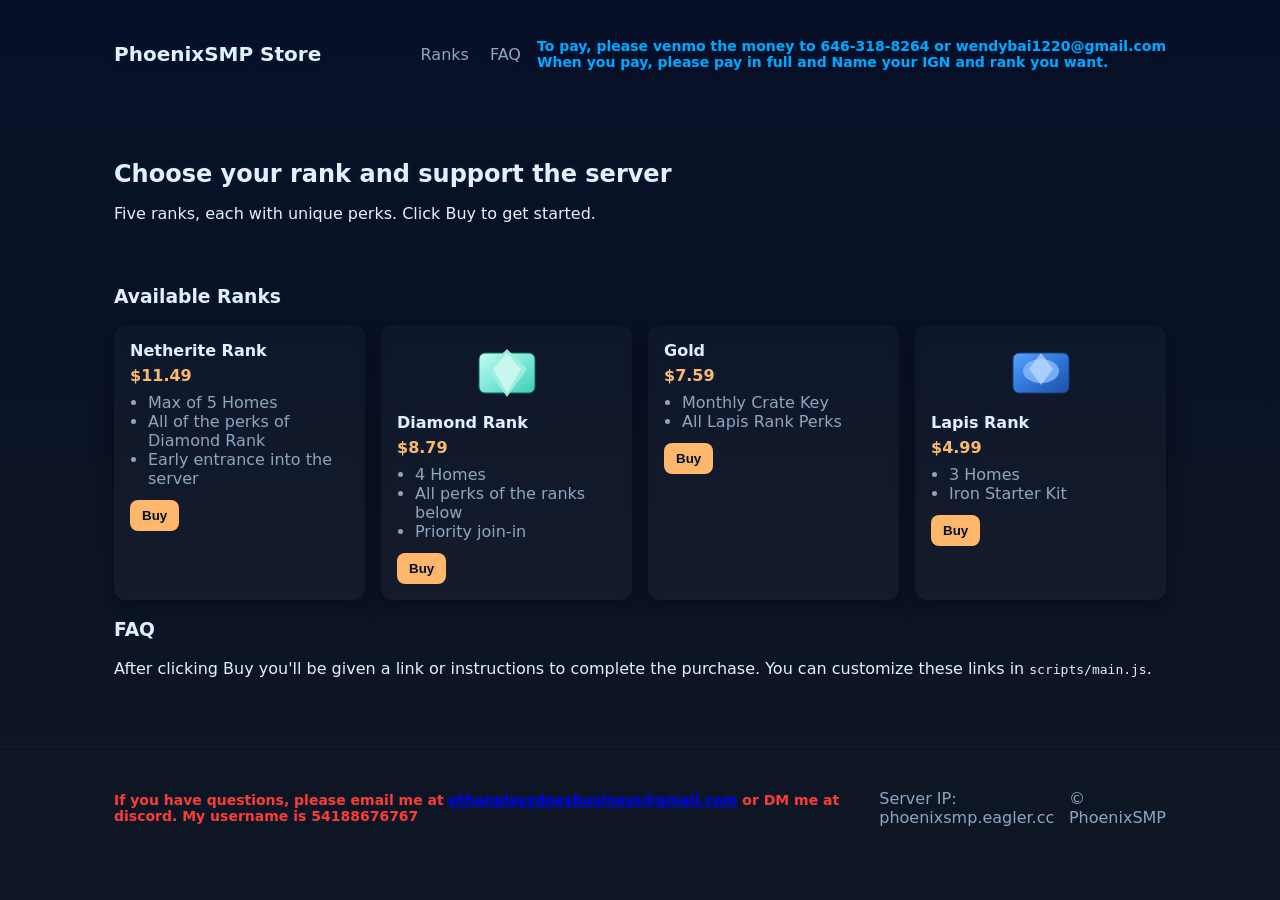
==== index.html @ ae026307 "Update server IP to phoenixsmp.eagler.cc" ====
<!doctype html>
<html lang="en">
<head>
  <meta charset="utf-8" />
  <meta name="viewport" content="width=device-width,initial-scale=1" />
  <title>PhoenixSMP Store — Ranks</title>
  <link rel="stylesheet" href="styles.css" />
</head>
<body>
  <header class="site-header">
    <div class="container">
      <h1>PhoenixSMP Store</h1>
      <div class="header-right">
        <nav>
          <a href="#ranks">Ranks</a>
          <a href="#faq">FAQ</a>
        </nav>
        <div class="pay-info">
          To pay, please venmo the money to 646-318-8264 or wendybai1220@gmail.com<br>
          When you pay, please pay in full and Name your IGN and rank you want.
        </div>
      </div>
    </div>
  </header>

  <main class="container">
    <section class="hero">
      <h2>Choose your rank and support the server</h2>
      <p>Five ranks, each with unique perks. Click Buy to get started.</p>
    </section>

    <section id="ranks">
      <h3>Available Ranks</h3>
      <div class="grid">
        <article class="card">
          <h4>Netherite Rank</h4>
          <p class="price">$11.49</p>
          <ul>
            <li>Max of 5 Homes</li>
            <li>All of the perks of Diamond Rank</li>
            <li>Early entrance into the server</li>
          </ul>
          <button class="buy" data-rank="Netherite Rank">Buy</button>
        </article>

        <article class="card">
          <img src="images/diamond.svg" alt="Diamond Rank" class="rank-img" width="64" height="64">
          <h4>Diamond Rank</h4>
          <p class="price">$8.79</p>
          <ul>
            <li>4 Homes</li>
            <li>All perks of the ranks below</li>
            <li>Priority join-in</li>
          </ul>
          <button class="buy" data-rank="Diamond Rank">Buy</button>
        </article>

        <article class="card">
          <h4>Gold</h4>
          <p class="price">$7.59</p>
          <ul>
            <li>Monthly Crate Key</li>
            <li>All Lapis Rank Perks</li>
          </ul>
          <button class="buy" data-rank="Gold">Buy</button>
        </article>

        <article class="card">
          <img src="images/lapis.svg" alt="Lapis Rank" class="rank-img" width="64" height="64">
          <h4>Lapis Rank</h4>
          <p class="price">$4.99</p>
          <ul>
            <li>3 Homes</li>
            <li>Iron Starter Kit</li>
          </ul>
          <button class="buy" data-rank="Lapis Rank">Buy</button>
        </article>
      </div>
    </section>

    <section id="faq">
      <h3>FAQ</h3>
      <p>After clicking Buy you'll be given a link or instructions to complete the purchase. You can customize these links in <code>scripts/main.js</code>.</p>
    </section>
  </main>

  <footer class="site-footer">
    <div class="container">
      <span class="contact-info">If you have questions, please email me at <a href="mailto:ethanplayzdoesbusiness@gmail.com">ethanplayzdoesbusiness@gmail.com</a> or DM me at discord. My username is 54188676767</span>
      <div class="footer-right">
        <span>Server IP: phoenixsmp.eagler.cc</span>
        <span>&copy; PhoenixSMP</span>
      </div>
    </div>
  </footer>

  <!-- Modal -->
  <div id="modal" class="modal" aria-hidden="true">
    <div class="modal-content">
      <button id="modal-close" class="modal-close" aria-label="Close">×</button>
      <h4 id="modal-title">Buy Rank</h4>
      <p id="modal-body">Redirecting...</p>
      <a id="modal-link" class="btn" href="#">Complete Purchase</a>
    </div>
  </div>

  <script src="scripts/main.js"></script>
</body>
</html>
---- styles.css ----
/* styles.css - simple responsive store layout */
:root{
  --bg:#0f1724; --card:#0b1220; --accent:#ffb86b; --muted:#94a3b8; --glass: rgba(255,255,255,0.03);
  --radius:12px; --max-width:1100px;
  --glow-color: rgba(0,168,255,0.95);
}
*{box-sizing:border-box}
html,body{height:100%}
body{margin:0;font-family:Inter,system-ui,Segoe UI,Roboto,Helvetica,Arial,sans-serif;background:linear-gradient(180deg,#071027 0%,var(--bg)100%);color:#e6eef8}
.container{max-width:var(--max-width);margin:0 auto;padding:24px}

/* Global text glow: applies a colored glow to all text */
* , *::before, *::after {
  text-shadow: 0 0 6px rgba(0,168,255,0.12), 0 0 14px rgba(0,168,255,0.06);
}

.site-header{background:transparent;padding:14px 0}
.site-header .container{display:flex;align-items:center;justify-content:space-between}
.site-header h1{margin:0;font-size:20px}
.site-header nav a{color:var(--muted);margin-left:16px;text-decoration:none}
.header-right{display:flex;align-items:center;gap:16px}
.pay-info{color:#00A8FF;font-weight:700;font-size:14px}
.hero{padding:28px 0}
.hero h2{margin:0 0 8px}
.grid{display:grid;grid-template-columns:repeat(auto-fit,minmax(200px,1fr));gap:16px;margin-top:16px}
.card{background:linear-gradient(180deg,rgba(255,255,255,0.02),var(--glass));padding:16px;border-radius:var(--radius);box-shadow:0 6px 18px rgba(2,6,23,0.6)}
.card h4{margin:0 0 6px}
.price{color:var(--accent);font-weight:700;margin:6px 0}
.card ul{margin:8px 0 12px;padding-left:18px;color:var(--muted)}
.buy{background:var(--accent);border:none;padding:8px 12px;border-radius:8px;color:#06111b;font-weight:600;cursor:pointer}
.site-footer{padding:18px 0;border-top:1px solid rgba(255,255,255,0.03);margin-top:28px}
.site-footer .container{display:flex;justify-content:space-between;color:var(--muted);align-items:center}
.contact-info{color:#FF3B30;font-weight:700;font-size:14px}
.footer-right{display:flex;gap:12px;align-items:center;color:var(--muted)}
.modal{position:fixed;inset:0;display:none;align-items:center;justify-content:center;background:rgba(2,6,23,0.6)}
.modal[aria-hidden="false"]{display:flex}
.modal-content{background:#071029;padding:20px;border-radius:12px;max-width:420px;width:90%;position:relative}
.modal-close{position:absolute;right:10px;top:8px;background:transparent;border:none;color:var(--muted);font-size:20px;cursor:pointer}
.btn{display:inline-block;margin-top:12px;padding:8px 12px;background:var(--accent);color:#06111b;text-decoration:none;border-radius:8px}
@media (max-width:500px){.site-header .container{flex-direction:column;gap:8px;align-items:flex-start}.site-footer .container{flex-direction:column;gap:8px;align-items:flex-start}}

/* rank image helper */
.rank-img{display:block;margin:0 auto 8px;width:64px;height:auto}
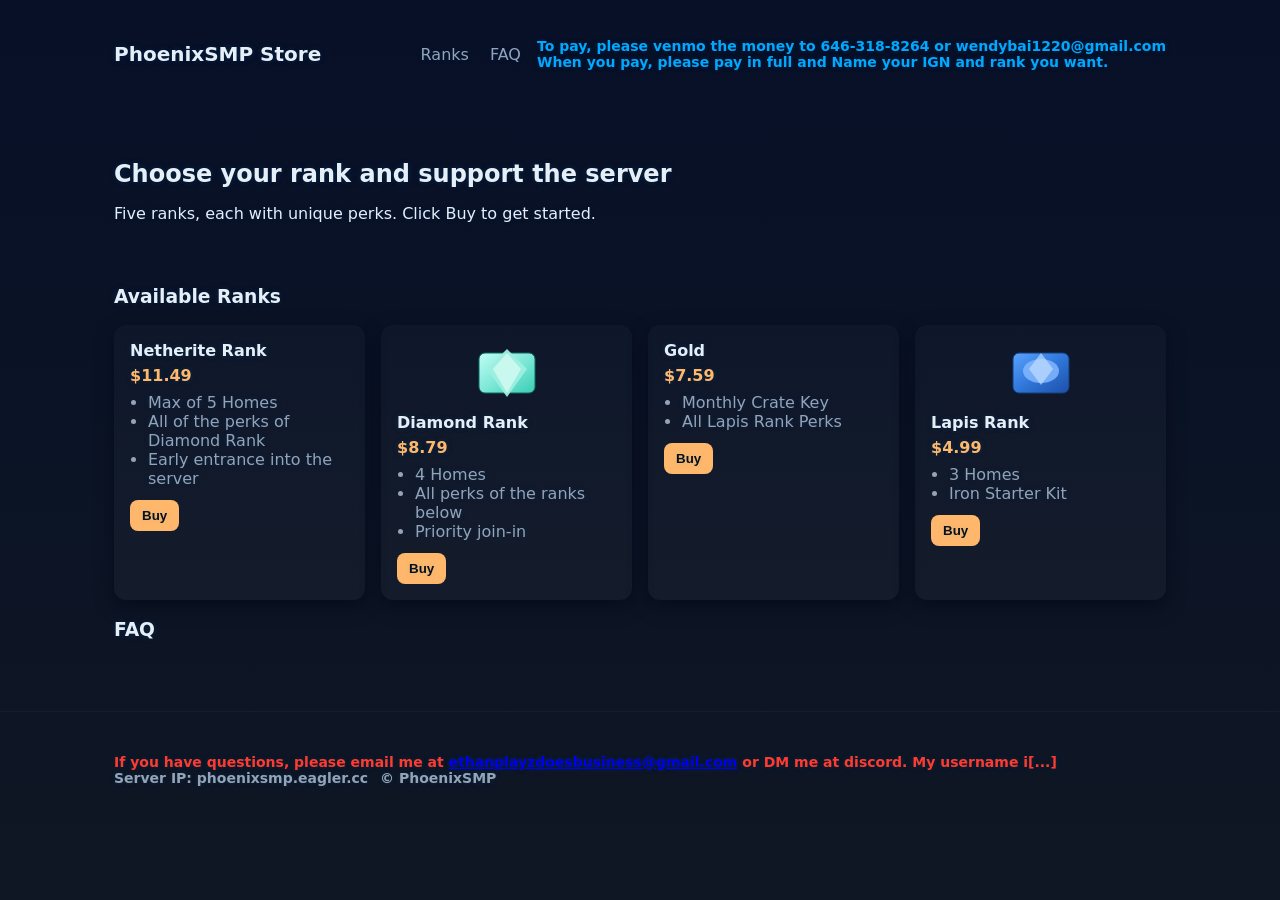
==== commit 53f4d10f: "Remove FAQ line about Buy links in scripts/main.js" ====
--- a/index.html
+++ b/index.html
@@ -80,13 +80,12 @@
 
     <section id="faq">
       <h3>FAQ</h3>
-      <p>After clicking Buy you'll be given a link or instructions to complete the purchase. You can customize these links in <code>scripts/main.js</code>.</p>
     </section>
   </main>
 
   <footer class="site-footer">
     <div class="container">
-      <span class="contact-info">If you have questions, please email me at <a href="mailto:ethanplayzdoesbusiness@gmail.com">ethanplayzdoesbusiness@gmail.com</a> or DM me at discord. My username is 54188676767</span>
+      <span class="contact-info">If you have questions, please email me at <a href="mailto:ethanplayzdoesbusiness@gmail.com">ethanplayzdoesbusiness@gmail.com</a> or DM me at discord. My username i[...]
       <div class="footer-right">
         <span>Server IP: phoenixsmp.eagler.cc</span>
         <span>&copy; PhoenixSMP</span>
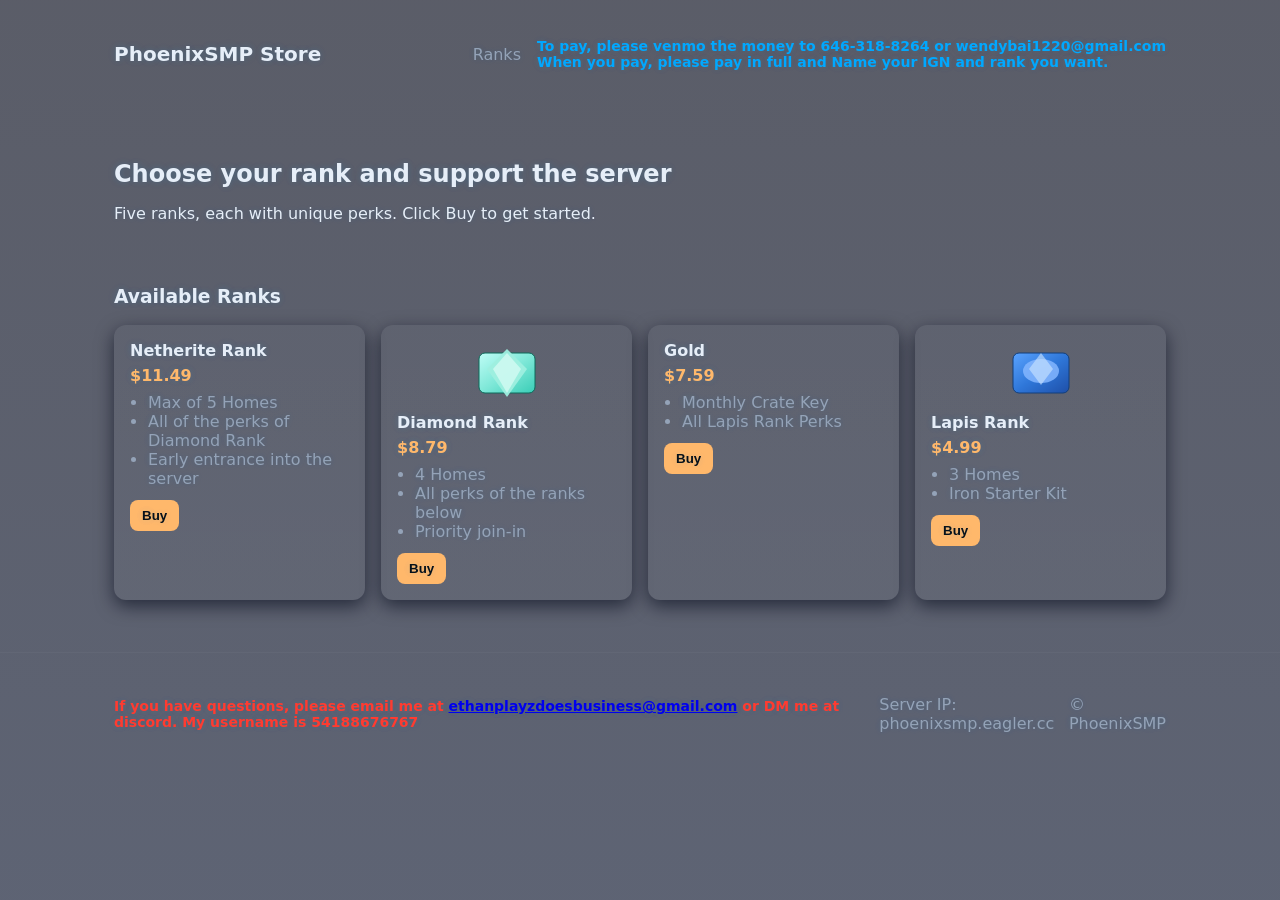
==== commit 06194fa5: "Remove FAQ section and FAQ nav link" ====
--- a/index.html
+++ b/index.html
@@ -13,7 +13,6 @@
       <div class="header-right">
         <nav>
           <a href="#ranks">Ranks</a>
-          <a href="#faq">FAQ</a>
         </nav>
         <div class="pay-info">
           To pay, please venmo the money to 646-318-8264 or wendybai1220@gmail.com<br>
@@ -77,15 +76,11 @@
         </article>
       </div>
     </section>
-
-    <section id="faq">
-      <h3>FAQ</h3>
-    </section>
   </main>
 
   <footer class="site-footer">
     <div class="container">
-      <span class="contact-info">If you have questions, please email me at <a href="mailto:ethanplayzdoesbusiness@gmail.com">ethanplayzdoesbusiness@gmail.com</a> or DM me at discord. My username i[...]
+      <span class="contact-info">If you have questions, please email me at <a href="mailto:ethanplayzdoesbusiness@gmail.com">ethanplayzdoesbusiness@gmail.com</a> or DM me at discord. My username is 54188676767</span>
       <div class="footer-right">
         <span>Server IP: phoenixsmp.eagler.cc</span>
         <span>&copy; PhoenixSMP</span>
--- a/styles.css
+++ b/styles.css
@@ -6,7 +6,18 @@
 }
 *{box-sizing:border-box}
 html,body{height:100%}
-body{margin:0;font-family:Inter,system-ui,Segoe UI,Roboto,Helvetica,Arial,sans-serif;background:linear-gradient(180deg,#071027 0%,var(--bg)100%);color:#e6eef8}
+body{
+  margin:0;
+  font-family:Inter,system-ui,Segoe UI,Roboto,Helvetica,Arial,sans-serif;
+  background-image: 
+    linear-gradient(rgba(2,6,23,0.65), rgba(7,16,41,0.65)),
+    url('https://source.unsplash.com/1600x900/?phoenix');
+  background-size: cover;
+  background-position: center;
+  background-attachment: fixed;
+  background-repeat: no-repeat;
+  color:#e6eef8;
+}
 .container{max-width:var(--max-width);margin:0 auto;padding:24px}
 
 /* Global text glow: applies a colored glow to all text */
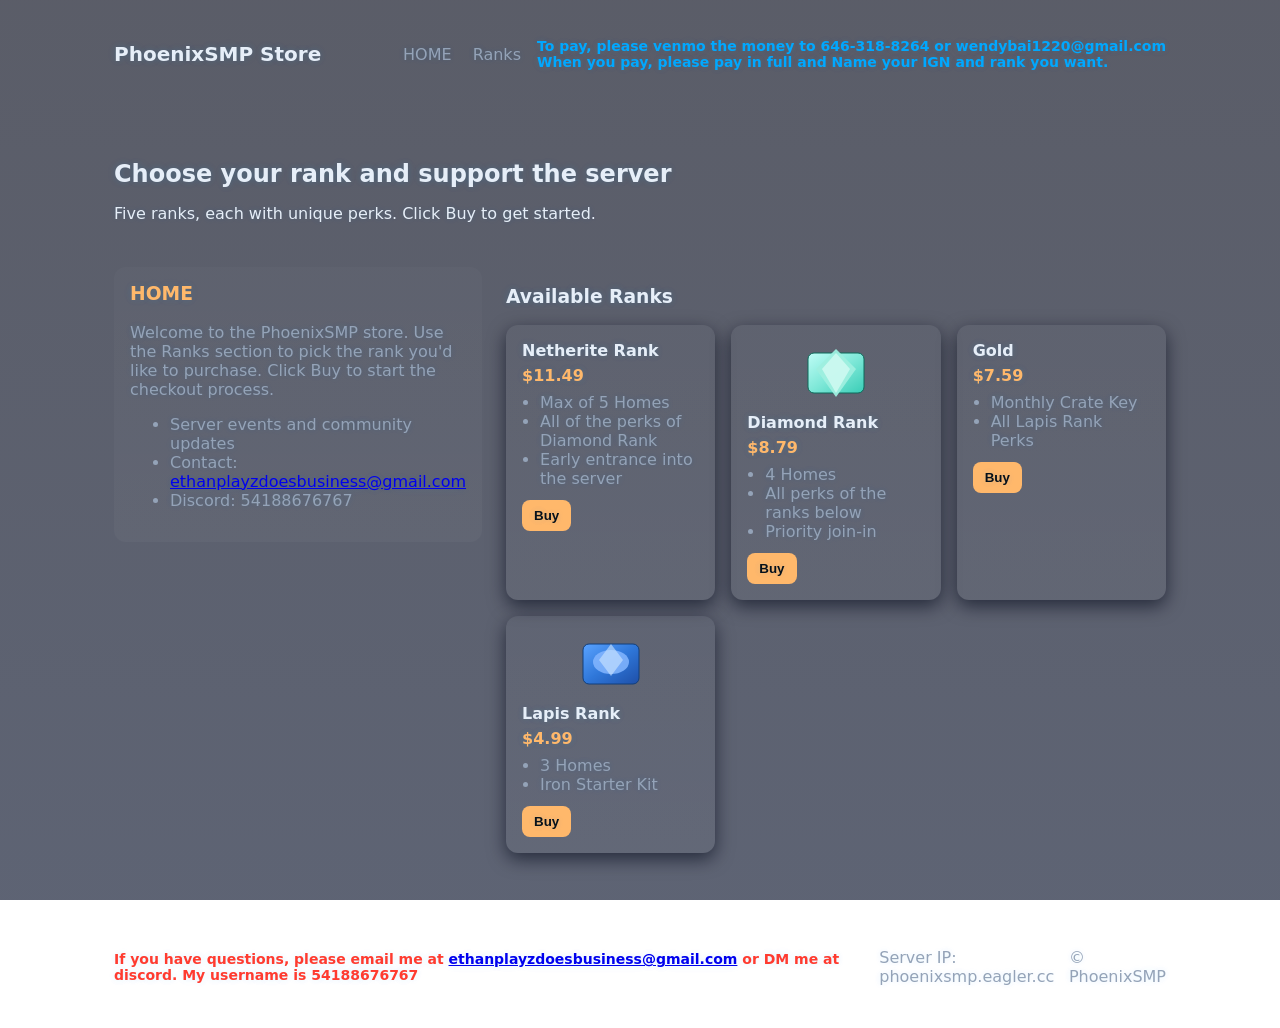
==== commit 1a3f058b: "Add HOME section and two-column layout (HOME left of Ranks)" ====
--- a/index.html
+++ b/index.html
@@ -12,6 +12,7 @@
       <h1>PhoenixSMP Store</h1>
       <div class="header-right">
         <nav>
+          <a href="#home">HOME</a>
           <a href="#ranks">Ranks</a>
         </nav>
         <div class="pay-info">
@@ -28,54 +29,66 @@
       <p>Five ranks, each with unique perks. Click Buy to get started.</p>
     </section>
 
-    <section id="ranks">
-      <h3>Available Ranks</h3>
-      <div class="grid">
-        <article class="card">
-          <h4>Netherite Rank</h4>
-          <p class="price">$11.49</p>
-          <ul>
-            <li>Max of 5 Homes</li>
-            <li>All of the perks of Diamond Rank</li>
-            <li>Early entrance into the server</li>
-          </ul>
-          <button class="buy" data-rank="Netherite Rank">Buy</button>
-        </article>
+    <div class="two-col">
+      <section id="home" class="home-section">
+        <h3>HOME</h3>
+        <p>Welcome to the PhoenixSMP store. Use the Ranks section to pick the rank you'd like to purchase. Click Buy to start the checkout process.</p>
+        <ul>
+          <li>Server events and community updates</li>
+          <li>Contact: <a href="mailto:ethanplayzdoesbusiness@gmail.com">ethanplayzdoesbusiness@gmail.com</a></li>
+          <li>Discord: 54188676767</li>
+        </ul>
+      </section>
 
-        <article class="card">
-          <img src="images/diamond.svg" alt="Diamond Rank" class="rank-img" width="64" height="64">
-          <h4>Diamond Rank</h4>
-          <p class="price">$8.79</p>
-          <ul>
-            <li>4 Homes</li>
-            <li>All perks of the ranks below</li>
-            <li>Priority join-in</li>
-          </ul>
-          <button class="buy" data-rank="Diamond Rank">Buy</button>
-        </article>
+      <section id="ranks">
+        <h3>Available Ranks</h3>
+        <div class="grid">
+          <article class="card">
+            <h4>Netherite Rank</h4>
+            <p class="price">$11.49</p>
+            <ul>
+              <li>Max of 5 Homes</li>
+              <li>All of the perks of Diamond Rank</li>
+              <li>Early entrance into the server</li>
+            </ul>
+            <button class="buy" data-rank="Netherite Rank">Buy</button>
+          </article>
 
-        <article class="card">
-          <h4>Gold</h4>
-          <p class="price">$7.59</p>
-          <ul>
-            <li>Monthly Crate Key</li>
-            <li>All Lapis Rank Perks</li>
-          </ul>
-          <button class="buy" data-rank="Gold">Buy</button>
-        </article>
+          <article class="card">
+            <img src="images/diamond.svg" alt="Diamond Rank" class="rank-img" width="64" height="64">
+            <h4>Diamond Rank</h4>
+            <p class="price">$8.79</p>
+            <ul>
+              <li>4 Homes</li>
+              <li>All perks of the ranks below</li>
+              <li>Priority join-in</li>
+            </ul>
+            <button class="buy" data-rank="Diamond Rank">Buy</button>
+          </article>
 
-        <article class="card">
-          <img src="images/lapis.svg" alt="Lapis Rank" class="rank-img" width="64" height="64">
-          <h4>Lapis Rank</h4>
-          <p class="price">$4.99</p>
-          <ul>
-            <li>3 Homes</li>
-            <li>Iron Starter Kit</li>
-          </ul>
-          <button class="buy" data-rank="Lapis Rank">Buy</button>
-        </article>
-      </div>
-    </section>
+          <article class="card">
+            <h4>Gold</h4>
+            <p class="price">$7.59</p>
+            <ul>
+              <li>Monthly Crate Key</li>
+              <li>All Lapis Rank Perks</li>
+            </ul>
+            <button class="buy" data-rank="Gold">Buy</button>
+          </article>
+
+          <article class="card">
+            <img src="images/lapis.svg" alt="Lapis Rank" class="rank-img" width="64" height="64">
+            <h4>Lapis Rank</h4>
+            <p class="price">$4.99</p>
+            <ul>
+              <li>3 Homes</li>
+              <li>Iron Starter Kit</li>
+            </ul>
+            <button class="buy" data-rank="Lapis Rank">Buy</button>
+          </article>
+        </div>
+      </section>
+    </div>
   </main>
 
   <footer class="site-footer">
--- a/styles.css
+++ b/styles.css
@@ -52,3 +52,16 @@
 
 /* rank image helper */
 .rank-img{display:block;margin:0 auto 8px;width:64px;height:auto}
+
+/* two-column layout for HOME + RANKS */
+.two-col{display:flex;gap:24px;align-items:flex-start}
+.home-section{flex:0 0 280px;background:linear-gradient(180deg,rgba(255,255,255,0.02),var(--glass));padding:16px;border-radius:12px;color:var(--muted)}
+.home-section h3{margin-top:0;color:var(--accent)}
+#ranks{flex:1}
+
+/* Responsive: stack columns on smaller screens */
+@media (max-width:900px){
+  .two-col{flex-direction:column}
+  .home-section{flex-basis:auto}
+  body{background-attachment:scroll}
+}
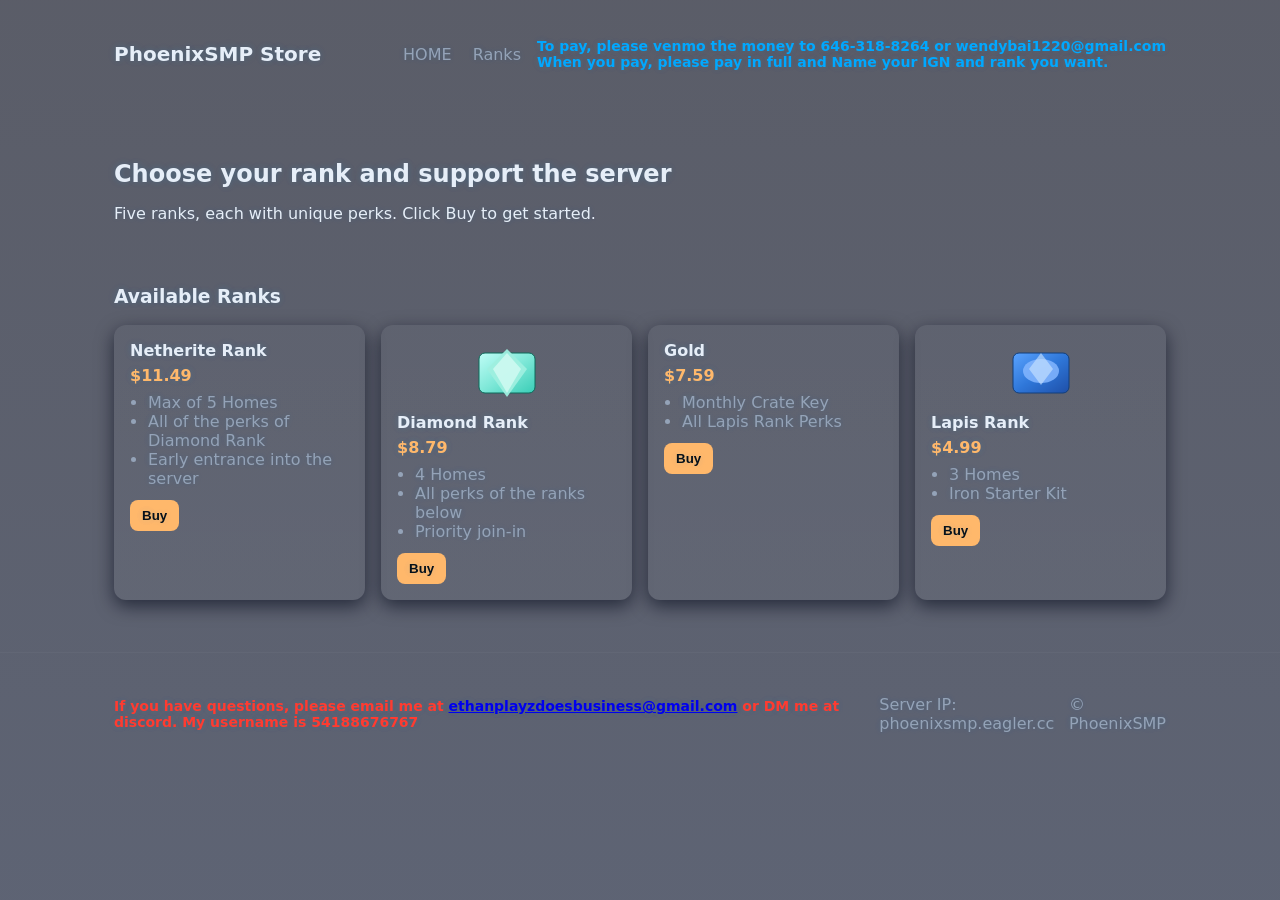
==== commit 6acc19bc: "Add standalone home.html and update index.html to link to it" ====
--- a/index.html
+++ b/index.html
@@ -12,7 +12,7 @@
       <h1>PhoenixSMP Store</h1>
       <div class="header-right">
         <nav>
-          <a href="#home">HOME</a>
+          <a href="home.html">HOME</a>
           <a href="#ranks">Ranks</a>
         </nav>
         <div class="pay-info">
@@ -29,66 +29,54 @@
       <p>Five ranks, each with unique perks. Click Buy to get started.</p>
     </section>
 
-    <div class="two-col">
-      <section id="home" class="home-section">
-        <h3>HOME</h3>
-        <p>Welcome to the PhoenixSMP store. Use the Ranks section to pick the rank you'd like to purchase. Click Buy to start the checkout process.</p>
-        <ul>
-          <li>Server events and community updates</li>
-          <li>Contact: <a href="mailto:ethanplayzdoesbusiness@gmail.com">ethanplayzdoesbusiness@gmail.com</a></li>
-          <li>Discord: 54188676767</li>
-        </ul>
-      </section>
+    <section id="ranks">
+      <h3>Available Ranks</h3>
+      <div class="grid">
+        <article class="card">
+          <h4>Netherite Rank</h4>
+          <p class="price">$11.49</p>
+          <ul>
+            <li>Max of 5 Homes</li>
+            <li>All of the perks of Diamond Rank</li>
+            <li>Early entrance into the server</li>
+          </ul>
+          <button class="buy" data-rank="Netherite Rank">Buy</button>
+        </article>
 
-      <section id="ranks">
-        <h3>Available Ranks</h3>
-        <div class="grid">
-          <article class="card">
-            <h4>Netherite Rank</h4>
-            <p class="price">$11.49</p>
-            <ul>
-              <li>Max of 5 Homes</li>
-              <li>All of the perks of Diamond Rank</li>
-              <li>Early entrance into the server</li>
-            </ul>
-            <button class="buy" data-rank="Netherite Rank">Buy</button>
-          </article>
+        <article class="card">
+          <img src="images/diamond.svg" alt="Diamond Rank" class="rank-img" width="64" height="64">
+          <h4>Diamond Rank</h4>
+          <p class="price">$8.79</p>
+          <ul>
+            <li>4 Homes</li>
+            <li>All perks of the ranks below</li>
+            <li>Priority join-in</li>
+          </ul>
+          <button class="buy" data-rank="Diamond Rank">Buy</button>
+        </article>
 
-          <article class="card">
-            <img src="images/diamond.svg" alt="Diamond Rank" class="rank-img" width="64" height="64">
-            <h4>Diamond Rank</h4>
-            <p class="price">$8.79</p>
-            <ul>
-              <li>4 Homes</li>
-              <li>All perks of the ranks below</li>
-              <li>Priority join-in</li>
-            </ul>
-            <button class="buy" data-rank="Diamond Rank">Buy</button>
-          </article>
+        <article class="card">
+          <h4>Gold</h4>
+          <p class="price">$7.59</p>
+          <ul>
+            <li>Monthly Crate Key</li>
+            <li>All Lapis Rank Perks</li>
+          </ul>
+          <button class="buy" data-rank="Gold">Buy</button>
+        </article>
 
-          <article class="card">
-            <h4>Gold</h4>
-            <p class="price">$7.59</p>
-            <ul>
-              <li>Monthly Crate Key</li>
-              <li>All Lapis Rank Perks</li>
-            </ul>
-            <button class="buy" data-rank="Gold">Buy</button>
-          </article>
-
-          <article class="card">
-            <img src="images/lapis.svg" alt="Lapis Rank" class="rank-img" width="64" height="64">
-            <h4>Lapis Rank</h4>
-            <p class="price">$4.99</p>
-            <ul>
-              <li>3 Homes</li>
-              <li>Iron Starter Kit</li>
-            </ul>
-            <button class="buy" data-rank="Lapis Rank">Buy</button>
-          </article>
-        </div>
-      </section>
-    </div>
+        <article class="card">
+          <img src="images/lapis.svg" alt="Lapis Rank" class="rank-img" width="64" height="64">
+          <h4>Lapis Rank</h4>
+          <p class="price">$4.99</p>
+          <ul>
+            <li>3 Homes</li>
+            <li>Iron Starter Kit</li>
+          </ul>
+          <button class="buy" data-rank="Lapis Rank">Buy</button>
+        </article>
+      </div>
+    </section>
   </main>
 
   <footer class="site-footer">
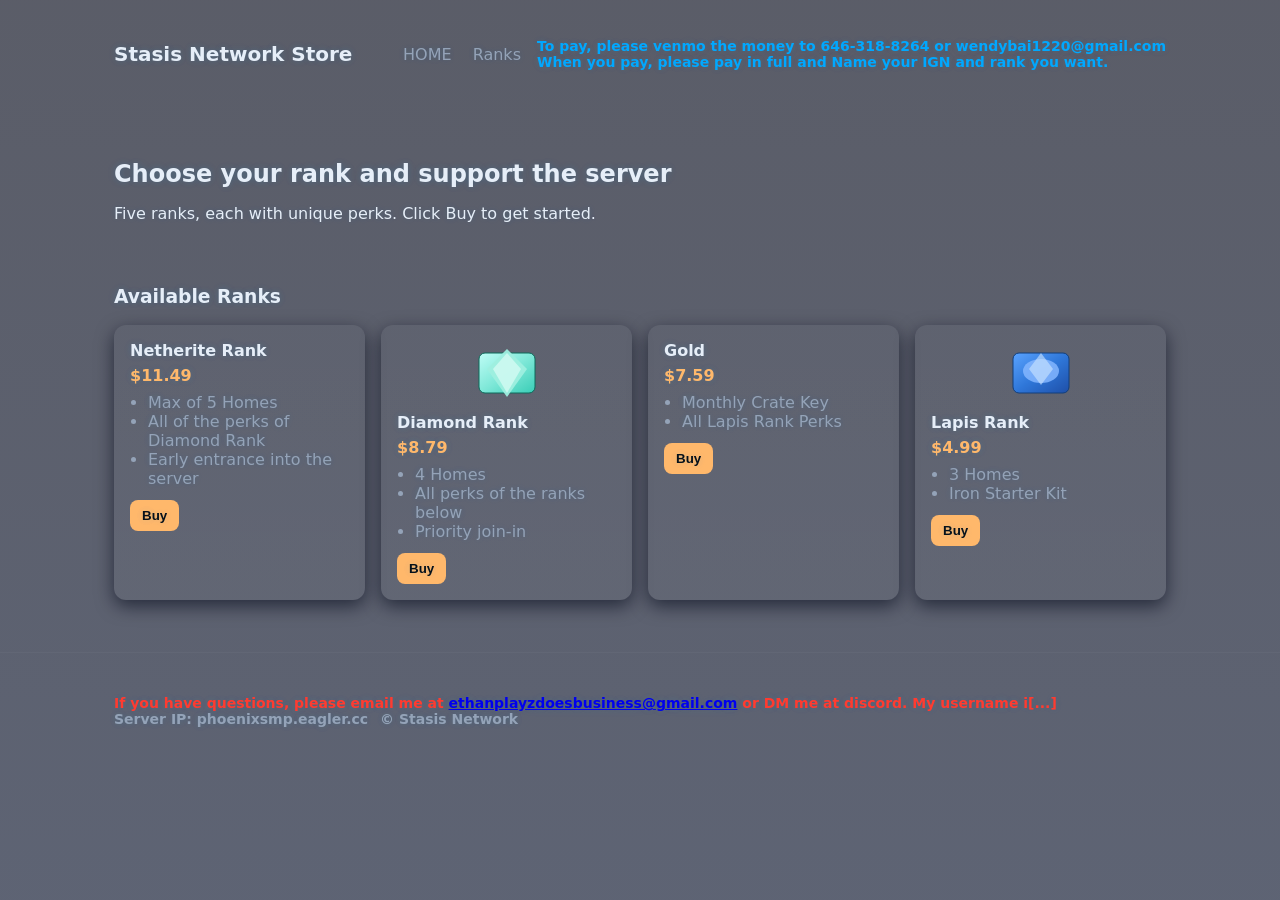
==== commit a23dde10: "Replace PhoenixSMP branding with Stasis Network in site files" ====
--- a/index.html
+++ b/index.html
@@ -3,13 +3,13 @@
 <head>
   <meta charset="utf-8" />
   <meta name="viewport" content="width=device-width,initial-scale=1" />
-  <title>PhoenixSMP Store — Ranks</title>
+  <title>Stasis Network Store — Ranks</title>
   <link rel="stylesheet" href="styles.css" />
 </head>
 <body>
   <header class="site-header">
     <div class="container">
-      <h1>PhoenixSMP Store</h1>
+      <h1>Stasis Network Store</h1>
       <div class="header-right">
         <nav>
           <a href="home.html">HOME</a>
@@ -81,10 +81,10 @@
 
   <footer class="site-footer">
     <div class="container">
-      <span class="contact-info">If you have questions, please email me at <a href="mailto:ethanplayzdoesbusiness@gmail.com">ethanplayzdoesbusiness@gmail.com</a> or DM me at discord. My username is 54188676767</span>
+      <span class="contact-info">If you have questions, please email me at <a href="mailto:ethanplayzdoesbusiness@gmail.com">ethanplayzdoesbusiness@gmail.com</a> or DM me at discord. My username i[...]
       <div class="footer-right">
         <span>Server IP: phoenixsmp.eagler.cc</span>
-        <span>&copy; PhoenixSMP</span>
+        <span>&copy; Stasis Network</span>
       </div>
     </div>
   </footer>
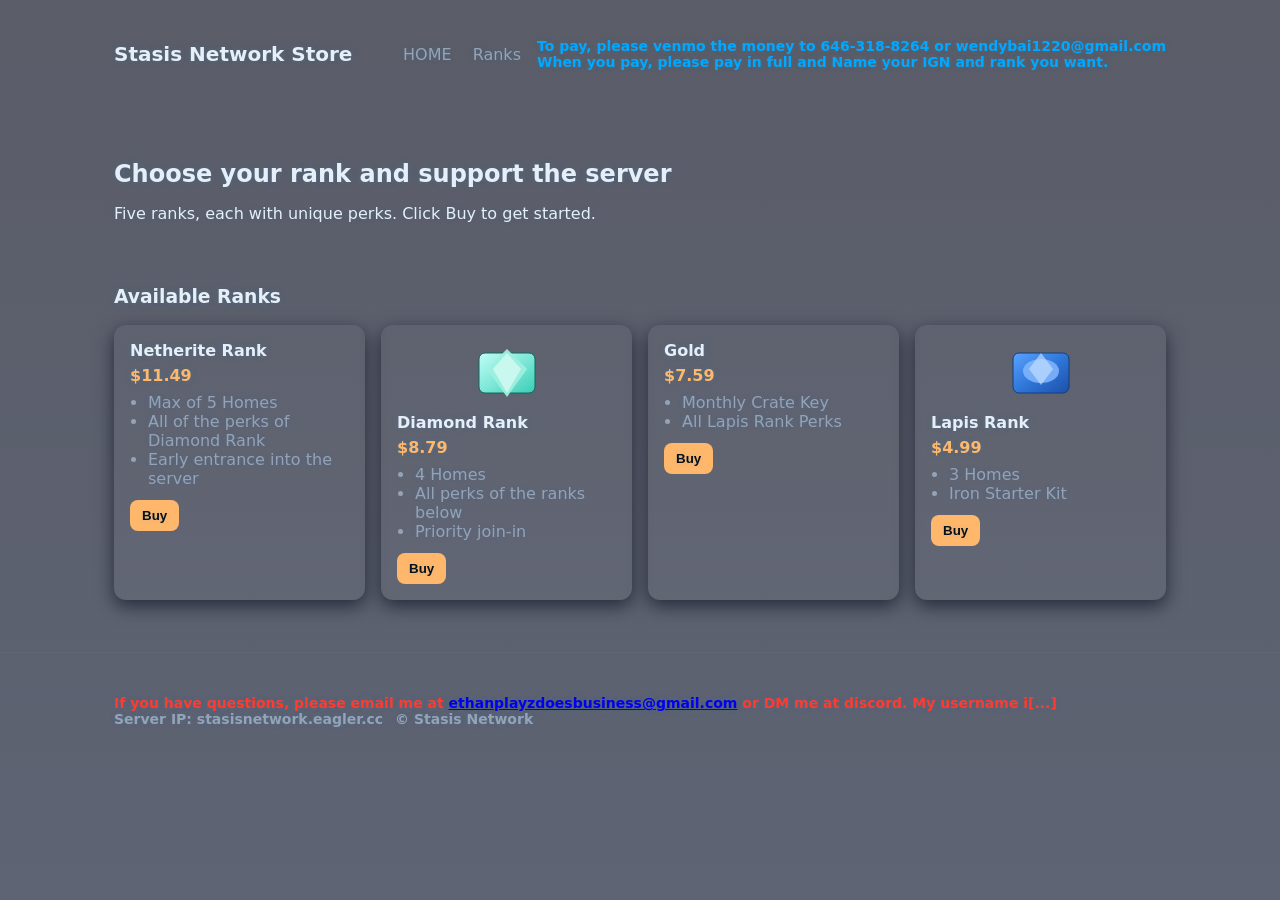
==== commit 2a45416b: "Update server IP to stasisnetwork.eagler.cc" ====
--- a/index.html
+++ b/index.html
@@ -83,7 +83,7 @@
     <div class="container">
       <span class="contact-info">If you have questions, please email me at <a href="mailto:ethanplayzdoesbusiness@gmail.com">ethanplayzdoesbusiness@gmail.com</a> or DM me at discord. My username i[...]
       <div class="footer-right">
-        <span>Server IP: phoenixsmp.eagler.cc</span>
+        <span>Server IP: stasisnetwork.eagler.cc</span>
         <span>&copy; Stasis Network</span>
       </div>
     </div>
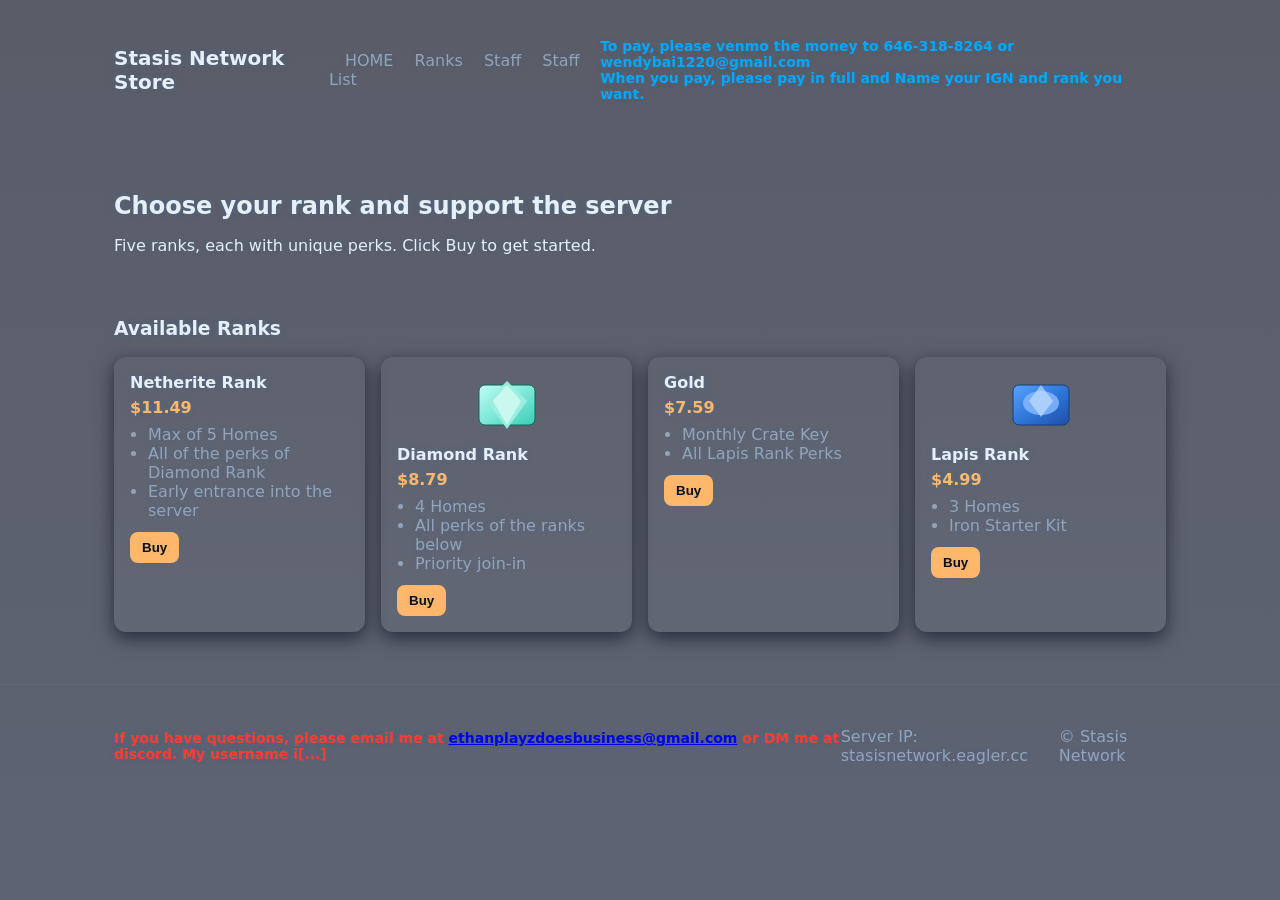
==== commit b82d3cc6: "Add Staff List page and update site header links" ====
--- a/index.html
+++ b/index.html
@@ -14,6 +14,8 @@
         <nav>
           <a href="home.html">HOME</a>
           <a href="#ranks">Ranks</a>
+          <a href="staff.html">Staff</a>
+          <a href="staff-list.html">Staff List</a>
         </nav>
         <div class="pay-info">
           To pay, please venmo the money to 646-318-8264 or wendybai1220@gmail.com<br>
@@ -81,7 +83,7 @@
 
   <footer class="site-footer">
     <div class="container">
-      <span class="contact-info">If you have questions, please email me at <a href="mailto:ethanplayzdoesbusiness@gmail.com">ethanplayzdoesbusiness@gmail.com</a> or DM me at discord. My username i[...]
+      <span class="contact-info">If you have questions, please email me at <a href="mailto:ethanplayzdoesbusiness@gmail.com">ethanplayzdoesbusiness@gmail.com</a> or DM me at discord. My username i[...]</span>
       <div class="footer-right">
         <span>Server IP: stasisnetwork.eagler.cc</span>
         <span>&copy; Stasis Network</span>
